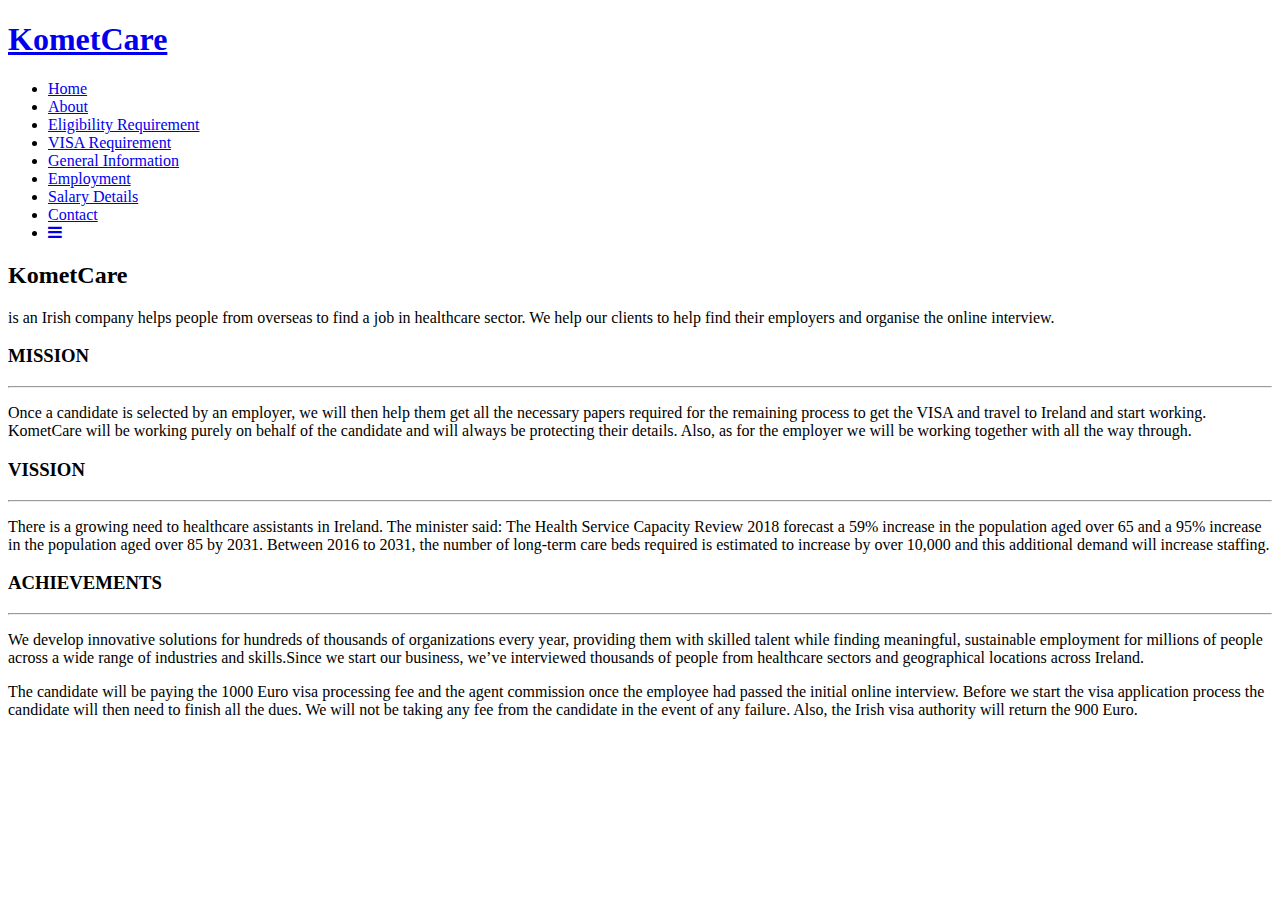
==== aboutus.html @ 5b3d3997 "contact" ====
<!DOCTYPE html>
<html lang="en">
<head>
    <meta charset="UTF-8">
    <meta name="viewport" content="width=device-width, initial-scale=1">
    <link rel="shortcut icon" type="image/x-icon" href="img/logo.png">
    <link rel="stylesheet" href="style.css">
    <link rel="stylesheet" href="bootstrap-iso.css">
    <link rel="stylesheet" href="https://cdnjs.cloudflare.com/ajax/libs/font-awesome/4.7.0/css/font-awesome.min.css">
    <title>KometCare - About us</title>
    <!-- Navbar icon -->
</head>
<body id="about-us">
<div class="hm-body">  <!--Body tag has been replaced with div so as to avoid to use nav bar in the other pages -->
    <nav class="hm-nav">
        <div class="hm-container">
            <h1 class="hm-logo"><a class="hm-a" href="index.html">KometCare</a></h1>
            <ul class="hm-ul">
                <li><a href="index.html" class="hm-a">Home</a></li> <!--(EmresPage) -->
                <li><a href="aboutus.html" class="hm-a current">About</a></li>
                <!--(IrenesPAge)current class is used to higlight the content it will change in every page -->
                <li><a href="eligibility-requirement.html" class="hm-a">Eligibility Requirement</a></li>
                <!--(JinniesPage)-->
                <li><a href="VisaRequirements.html" class="hm-a">VISA Requirement</a></li> <!-- (EmresPage)-->
                <li><a href="generalInfo.html" class="hm-a">General Information</a></li> <!--(MisosPage)-->
                <li><a href="employment.html" class="hm-a">Employment</a></li> <!--(JinniesPage)-->
                <li><a href="salaryDetail.html" class="hm-a">Salary Details</a></li> <!--(MisosPage)-->
                <li><a href="contactus.html" class="hm-a">Contact</a></li> <!--(IrenesPage)-->
                <li><a href="javascript:void(0);" class="hm-icon" onclick="hmopennav()">
                    <i class="fa fa-bars"></i>
                </a>
            </ul>
        </div>
    </nav>
</div>
<div class="bootstrap-iso">
    <div class="about-para container">
        <h2>KometCare</h2>
        <p class="lead"> is an Irish company helps people from overseas to find a job in healthcare
            sector.
            We help our clients to help find their employers and organise the online interview. </p>
    </div>
    <div class="content-box-lg">
        <div class="container">
            <div class="row">
                <div class="col-md-4">
                    <div class="about-part text-center">
                        <h3>MISSION</h3>
                        <hr>
                        <p> Once a candidate is selected by
                            an employer, we will then help them get all the necessary papers required for the
                            remaining process to get the
                            VISA and travel to Ireland and start working. KometCare will be working purely on behalf
                            of the candidate and will always be protecting their
                            details. Also, as for the employer we will be working together with all the way
                            through. </p>
                    </div>
                </div>
                <div class="col-md-4">
                    <div class="about-part text-center">
                        <h3>VISSION</h3>
                        <hr>
                        <p> There is a growing need to healthcare assistants in Ireland. The
                            minister said: The Health Service Capacity Review 2018 forecast a 59% increase in the
                            population aged over 65
                            and a 95% increase in the population aged over 85 by 2031. Between 2016 to 2031, the
                            number of long-term care
                            beds required is estimated to increase by over 10,000 and this additional demand will
                            increase staffing. </p>
                    </div>
                </div>
                <div class="col-md-4">
                    <div class="about-part text-center">
                        <h3>ACHIEVEMENTS</h3>
                        <hr>
                        <p> We develop innovative solutions for hundreds of thousands of organizations every year,
                            providing
                            them with skilled talent while finding meaningful, sustainable employment for millions
                            of people across a wide range of
                            industries and skills.Since we start our business, we’ve interviewed thousands of people
                            from healthcare sectors
                            and geographical locations across Ireland. </p>
                    </div>
                </div>
            </div>
        </div>
    </div>
    <div class="about-para container">
        <p class="lead">The candidate will be
            paying the 1000 Euro visa processing fee and the agent commission once the employee had passed the
            initial
            online interview. Before we start the visa application process the candidate will then need to finish
            all the
            dues. We will not be taking any fee from the candidate in the event of any failure. Also, the Irish visa
            authority will return the 900 Euro.</p>

    </div>
</div>
<script src="js/script.js"></script> <!--JavaScriptforNavBar-->
</body>
</html>
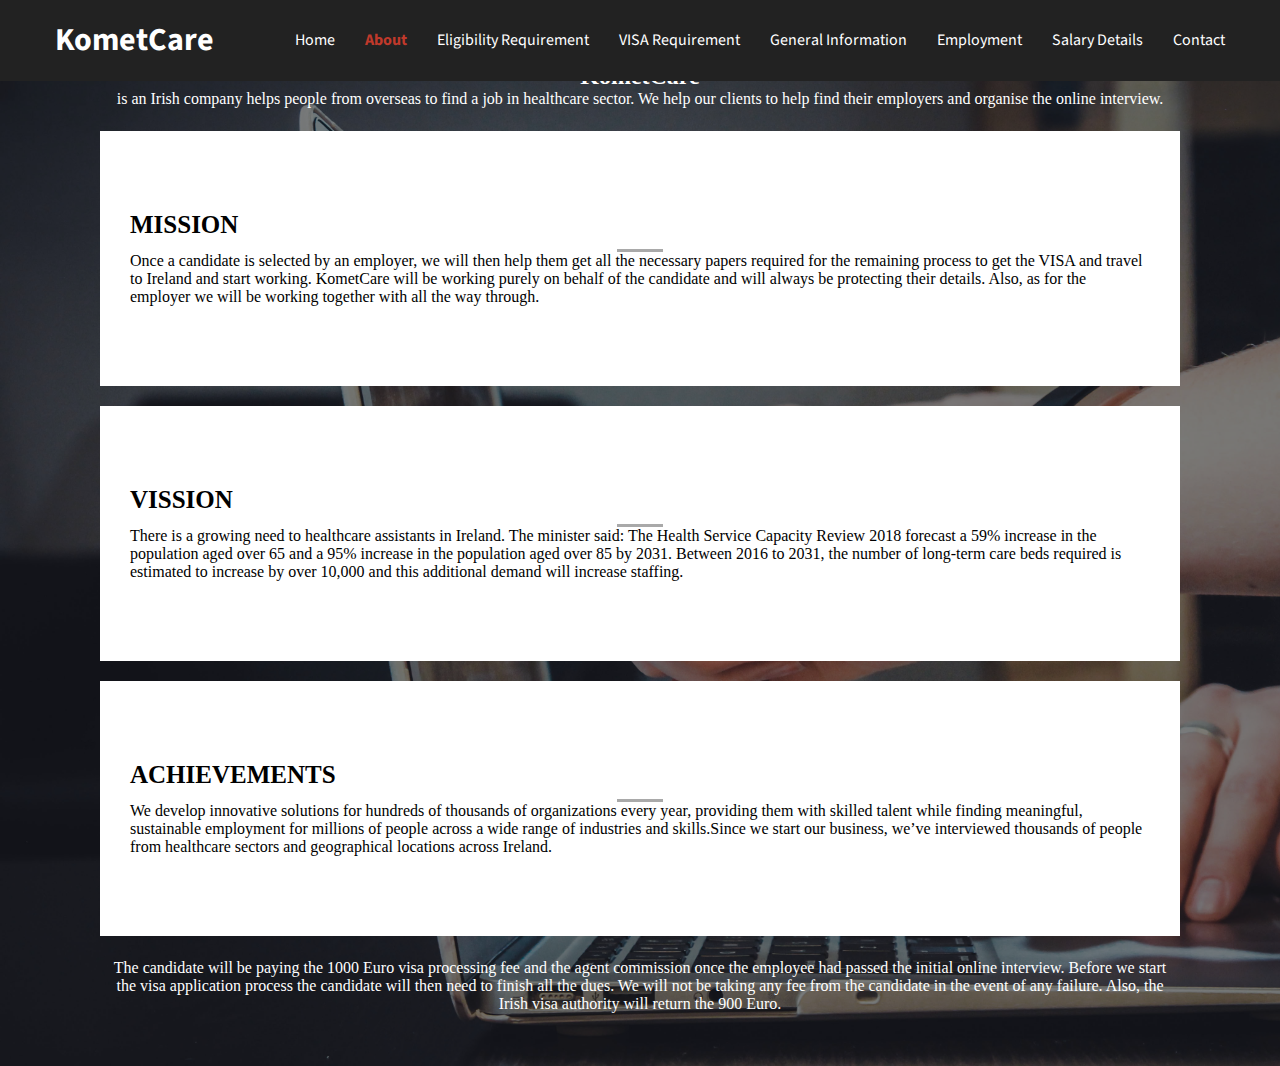
==== commit 5cb99acf: "change" ====
--- a/aboutus.html
+++ b/aboutus.html
@@ -3,9 +3,12 @@
 <head>
     <meta charset="UTF-8">
     <meta name="viewport" content="width=device-width, initial-scale=1">
+    <meta name="keywords" content="KometCare, healthcare, Ireland, employer">
+    <meta name="description" content="This page is to introduce KometCare in details">
+    <meta http-equiv="refresh" content="30">
     <link rel="shortcut icon" type="image/x-icon" href="img/logo.png">
     <link rel="stylesheet" href="style.css">
-    <link rel="stylesheet" href="bootstrap-iso.css">
+    <link rel="stylesheet" href="css/bootstrap-iso.css">
     <link rel="stylesheet" href="https://cdnjs.cloudflare.com/ajax/libs/font-awesome/4.7.0/css/font-awesome.min.css">
     <title>KometCare - About us</title>
     <!-- Navbar icon -->
@@ -43,6 +46,7 @@
     <div class="content-box-lg">
         <div class="container">
             <div class="row">
+                <!--each box took up 4 columns and it added up to 12 in total-->
                 <div class="col-md-4">
                     <div class="about-part text-center">
                         <h3>MISSION</h3>
--- a/style.css
+++ b/style.css
@@ -0,0 +1,1058 @@
+/*@author: Emre Kavak
+ *05/12/2022
+ *Css applied to nav bar, home page and Visa Requirement Page
+ */
+
+ @import url('https://fonts.googleapis.com/css2?family=Open+Sans');
+ @import url('https://fonts.googleapis.com/css2?family=Mada&display=swap');
+
+ *{
+     box-sizing: border-box; /* when add padding or any border onto an 
+     element, it doesn't actually affect the width of it.*/
+     margin: 0;
+     padding: 0;
+ }
+ 
+ .hm-body {
+     font-family: 'Mada', sans-serif !important;
+     color: #222;
+     padding-bottom: 10px !important;
+     overflow-x: hidden; /**/
+     z-index: 5; /**/
+ }
+ 
+ .hm-container {
+     max-width: 1200px !important;
+     margin: 0 auto !important;
+ }
+ 
+ .hm-nav {
+     position: fixed;  /*This will keep the nav bar on the even the page it's scrolled*/
+     background-color: #222;
+     top: 0;
+     left: 0 ;
+     right: 0;
+     transition: all 0.3s ease-in-out;
+     z-index: 3214;
+ }
+ 
+ .hm-nav .hm-container {
+     display: flex ; /*in order to get list items flex in the container*/
+     justify-content: space-between; /*to give space for each item*/
+     align-items: center;
+     padding: 20px 0; /*avoid boostrap apply*/
+     transition: all 0.3s ease-in-out; /*when scrolling it will give nice ease transation effect*/
+ }
+ 
+ .hm-nav .hm-ul {
+     display: flex;
+     list-style-type: none !important;
+     align-items: center !important;
+     justify-content: center !important;
+ }
+ 
+ .hm-nav .hm-a {
+     color: #fff;
+     text-decoration: none;
+     padding: 7px 15px !important;
+     transition: all 0.3s ease-in-out;
+ }
+ 
+ .hm-nav.active {
+     background: #fff; /*when is page scrolled the color of nav bar will change*/
+     box-shadow: 0 2px 10px rgba(0, 0, 0, 0.3);
+ }
+ 
+ .hm-nav.active .hm-a { /**/
+     color: #000;
+ }
+ 
+ .hm-nav.active .hm-container { /*when it's not displaying padding will be smaller*/
+     padding: 10px 0 !important;
+ }
+ 
+ .hm-nav a.current, 
+ .hm-nav .hm-a:hover {
+     color: #c0392b; /*When its mouseover or it's current page the color will change*/
+     font-weight: bold; /*and it will be bold*/
+ }
+ .hm-container .hm-icon{
+     display: none; /*if the size it's big enough to display everything in the nav bar there is no need to display the button*/
+ }
+ 
+ /* When the screen is less than 920 pixels wide, hide all links, except for the first one ("logo"). Show the link that contains should open and close the topnav (.icon) */
+ @media screen and (max-width: 920px) {
+     ul li:not(:last-child) { /*which is the button*/
+         display: none; 
+         transition: all 0.3s ease-in-out;    
+     }
+     
+     .hm-nav .hm-icon{
+         display: block !important;
+         color: rgb(220,20,60);
+         width: 25px;
+         height: 25px;
+         margin-right: 45px;
+         font-size: 25px;
+     }
+ 
+     .hm-nav.media .hm-icon{
+         font-size: 15px; 
+         margin-right: 15px
+     }
+     .hm-nav.media li{
+         display: block;
+         font-size: xx-small; /*changing the font style so as to get everything fits in the small screens*/
+         list-style-type: none;
+     }
+ 
+     .hm-nav.media .hm-container{
+         display: block;
+         padding: 40px 0; /*check*/
+         transition: cubic-bezier(0.075, 0.82, 0.165, 1);
+     }
+   }
+ 
+ .hm-hero {
+     background-image: url('https://images.unsplash.com/photo-1543333995-a78aea2eee50?ixlib=rb-4.0.3&ixid=MnwxMjA3fDB8MHxwaG90by1wYWdlfHx8fGVufDB8fHx8&auto=format&fit=crop&w=1170&q=80');
+     height: 100vh;
+     background-repeat: no-repeat; /*made the background responsive*/
+     background-size: cover;
+     background-position: bottom center;
+     color: #fff;
+     display: flex;
+     justify-content: center;
+     align-items: center;
+     text-align: center;
+     position: relative;
+     margin-bottom: 20px;
+     z-index: -2;
+ }
+ 
+ .hm-hero::before {
+     content: '';  /*when before is used, content property have to be used*/
+     position: absolute;
+     top: 0;
+     left: 0;
+     width: 100%;
+     height: 100%;
+     background-color: rgba(0, 0, 0, 0.5);
+     z-index: -1;
+ }
+ 
+ .hm-hero .hm-logo {
+     font-size: 46px;
+     margin: -20px 0 20px;
+ }
+ 
+ .hm-pcontainer {
+    display: flex;
+    width: 100vw;
+    background-color: #AFEEEE;
+    opacity: 0.9;
+ }
+ .hm-panel{
+    background-size: auto 100%;
+    background-position: center;
+    background-repeat: no-repeat;
+    height: 80vh;
+    border-radius: 50px;
+    cursor: pointer; /*cursor will be pointing when hovering over*/
+    flex: 0.6;
+    margin: 10px; /*seperating them to each other*/
+    position: relative; /**/
+    transform: flex 0.7 ease-in;
+}
+
+.hm-panel.active {
+    flex: 4;
+}
+
+@media (max-width: 920px) {
+    .hm-container{
+        width: 100vw;
+    }
+
+    .hm-panel:nth-of-type(4),
+    .hm-panel:nth-of-type(5){
+        display: none; /*when the screen small it wont display 4th nd 5th*/
+        transition: all 0.3 ease-in-out;
+    }
+}
+
+
+ /*------Visa Requirements----------------*/
+ .visa-body{
+  font-family: 'Mada', sans-serif;
+  background-image: url('./img/healthcare.jpeg');
+  height: 100vh;
+  background-attachment: fixed;
+  background-repeat: no-repeat;
+  background-size: cover;
+  background-position: top center;
+  align-items: center;
+  text-align: center;
+  z-index: 2;
+}
+
+.visa-body::before {
+  content: '';
+  position: fixed;
+  top: 0;
+  left: 0;
+  width: 100%;
+  height: 100%;
+  background-color: rgba(0, 0, 0, 0.4);
+  background-attachment: fixed;
+  background-repeat: no-repeat;
+  background-size: cover;
+  background-position: top center;
+  z-index: -1;
+}
+
+.visa-content {
+  padding-top: 80px;
+  flex-direction: column;
+  align-items: center;
+}
+
+@media (min-width: 920px) {
+  .visa-content {
+    flex-direction: row;
+  }
+}
+
+.visa-h1 {
+  font-size: 24px;
+  font-weight: bold;
+  margin-bottom: 20px;
+  text-align: center;
+}
+
+.visa-palet {
+  display: flex;
+  flex-direction: column;
+  align-items: center;
+}
+
+
+div.visa-box:not(:last-child) {
+  width: 60%;
+  height: auto;
+  background-color: #eee;
+  opacity: 0.8;
+  border: 1px solid #ccc;
+  border-radius: 7px;
+  padding: 20px;
+  margin-bottom: 10px;
+}
+
+div.visa-box:not(:last-child):hover {
+  background-color: rgb(230, 197, 197);
+  opacity: 0.9;
+}
+
+ 
+.visa-p {
+  font-size: 18px;
+  font-weight: bold;
+  margin-bottom: 0;
+  padding: 5px;
+}
+
+.visa-button {
+  background-color: rgb(230, 197, 197);
+  color: white;
+  padding: 20px 25px;
+  border-radius: 8px;
+  text-decoration: none;
+  cursor: pointer;
+  transition: background-color 0.3s;
+}
+.visa-button:hover {
+  background-color: rgb(185, 9, 9);
+}
+
+.visa-button:active {
+  transform: translateY(2px);
+}
+
+.visa-button:focus {
+  outline: none;
+}
+
+.visa-button a {
+  color: black;
+  text-decoration: none;
+  font-size: auto;
+  text-shadow: rgba(0, 0, 0, 0.5);
+}
+
+.hm-container .hm-icon{
+  display: none;
+}
+
+
+
+
+ /*-----------------------------------------------------------------------Emre CSS ends---------------------------------------------------------------------------------*/
+
+ .gi-body {
+  background-image: url('https://images.unsplash.com/photo-1543333995-a78aea2eee50?ixlib=rb-4.0.3&ixid=MnwxMjA3fDB8MHxwaG90by1wYWdlfHx8fGVufDB8fHx8&auto=format&fit=crop&w=1170&q=80');
+  display: flex;
+  justify-content: center;
+  align-items: center;
+  position: relative;
+  z-index: -2;
+  background-repeat: no-repeat;
+  background-size: cover;
+}
+
+.card {
+  height: 100%;
+}
+
+.card:hover {
+  opacity: 0.4;
+   transform: scale(1.05);
+}
+
+.card-wrapper {
+  margin-top: 200px;
+}
+
+.card-image {
+  border-top-left-radius: 10px;
+  border-top-right-radius: 10px;
+  height: 130px;
+  text-align: center;
+  display: block;
+}
+
+.card-style {
+  text-align: center;
+  border-radius: 10px;
+  border: initial;
+}
+
+.card-title {
+  font-weight: bold;
+  text-transform: uppercase;
+  font-size: large;
+  margin-top: 5px;
+  letter-spacing: normal;
+}
+
+.card-text {
+  font-size: medium;
+  color: #000;}
+
+
+@media screen and (max-width: 920px) {
+  .card {
+    width: 120%;
+  }
+}
+
+@media screen and (max-width: 575px) {
+  .card {
+    width: 95%;
+  }
+}
+ 
+
+@media screen and (max-width: 920px) {
+
+  /* Responsive text size in card title section when screen get smaller */
+  .card-title {
+    font-size: 10px;
+}}
+
+@media screen and (max-width: 575px) {
+  .card {
+    font-size: 7px;
+  }
+}
+@media screen and (max-width: 920px) {
+
+  /* Responsive text size in card title section when screen get smaller */
+  .card-text {
+    font-size: 7px;
+}}
+
+@media screen and (max-width: 575px) {
+
+  /* Responsive text size in card title section when screen get smaller */
+  .card-text {
+    font-size: 4px;
+}}
+
+@media screen and (max-width: 920px) {
+  /* Responsive text size in button of card section when screen get smaller */
+  .mt-auto {
+    font-size: 8px;
+    width: 120%;
+    align-self: center;
+  }
+}
+
+@media screen and (max-width: 575px) {
+  /* Responsive text size in button of card section when screen get smaller */
+  .mt-auto {
+    font-size: 4px;
+    width: 95%;
+    align-self: center;
+  }
+}
+
+@media screen and (max-width: 920px) {
+  /* Responsive text size in card text section when screen get smaller */
+  .gi-body {
+    background-image: url('https://images.unsplash.com/photo-1543333995-a78aea2eee50?ixlib=rb-4.0.3&ixid=MnwxMjA3fDB8MHxwaG90by1wYWdlfHx8fGVufDB8fHx8&auto=format&fit=crop&w=1170&q=80');
+    background-size:auto;
+  
+  }
+}
+
+@media screen and (max-width: 575px) {
+  /* Responsive text size in card text section when screen get smaller */
+  .gi-body {
+    background-image: url('https://images.unsplash.com/photo-1543333995-a78aea2eee50?ixlib=rb-4.0.3&ixid=MnwxMjA3fDB8MHxwaG90by1wYWdlfHx8fGVufDB8fHx8&auto=format&fit=crop&w=1170&q=80');
+    background-size:cover;
+}
+}
+
+@media screen and (max-width: 575px) {
+  /* Responsive text size in card text section when screen get smaller */
+  .card-wrapper {
+    margin-top: 60px;
+  }
+}
+
+ 
+/*-----------------------------------------------------------------------Miso CSS ends---------------------------------------------------------------------------------*/
+
+/* CSS Style of Eligibility Requirement Page */
+
+/* Set background and element of body */
+#eligibility-requirement {
+  /* Set background of eligibility-requirement page */
+  background-image: url('img/bg-eligibility.jpg');
+  background-repeat: no-repeat;
+  background-size: cover;
+  background-position: bottom center;
+  /* Set position and display of eligibility-requirement page */
+  height: 100vh;
+  display: flex;
+  flex-direction: column;
+  justify-content: center;
+  align-items: center;
+  text-align: center;
+  position: relative;
+  /* Set font color and family of employment page */
+  color: whitesmoke;
+  font-family: 'Mada', sans-serif !important;
+}
+
+/* Create fadeIn effect for eligibility-requirement page and employment page */
+@keyframes fadeIn {
+  from {
+    /* Set position(initial location) */
+    transform: translateY(10px);
+    /* Set opacity(invisible) */
+    opacity: 0;
+  }
+  to {
+    /* Move contents into original location  */
+    transform: none;
+    /* Set opacity(visible) */
+    opacity: 1;
+  }
+}
+
+/* Set background and element of text box */
+#eligibility-requirement .main-box {
+  /* Set background and border-radius of text box */
+  background-color:rgba(0, 0, 0, 0.4);
+  border-radius: 20px;
+  /* Set position and size of text box */
+  margin: 30px 0px;
+  margin-right: auto;
+  margin-left: auto;
+  width: 80%;
+  height: 60%;
+  padding: 20px;
+  /* Set position of text inside text box */
+  text-align: center;
+  /* Set overflow(Scroll bar) as auto for mobile screen size */
+  overflow: auto;
+  /* Apply fadeIn effect to main-box once */
+  animation: fadeIn 0.8s linear;
+}
+
+/* Set size and position of text */
+#eligibility-requirement .main-box-text,
+#employment .main-box-text {
+  width: 85%;
+  margin-right: auto;
+  margin-left: auto;
+}
+
+/* Create cursor effect for main box title */
+@keyframes cursorAnimation {
+  0%, 100% { 
+    /* Set border-color(cursor) */
+    border-color: whitesmoke; 
+  }
+}
+
+@keyframes typeAnimation {
+  0% { 
+    /* Set width of text area(invisible) */
+    width: 0; 
+  }
+  100% { 
+    /* Set width of text area(visible) */
+    width: 22ch; 
+    /* Set font color of text area */
+    color: tomato;
+  }
+}
+
+/* Set size and position of title */
+#eligibility-requirement .main-box-text .main-box__h2 {
+  /* Set position and size of title */
+  margin: 10px 0px 20px 0px;
+  width: 22ch;
+  /* Prevent line-break */
+  display: inline-block;
+  white-space: nowrap;
+  /* Prevent overflow(Scroll bar) */
+  overflow: hidden;
+  /* Set right side border of title(for animation effect) */
+  border-right: 3px solid whitesmoke;
+  /* Apply cursor effect to title infinitely */
+  animation: cursorAnimation 1s step-start infinite, 
+    typeAnimation 5s steps(19) alternate infinite;
+}
+
+/* Set font size and alignment of contents */
+#eligibility-requirement .main-box-text .main-box__p {
+  /* Set font size of contents */
+  font-size: 20px;
+  /* Set text alignment of contents */
+  text-align: left;
+  /* Set spacing of contents */
+  line-height: 150%;
+}
+
+/* Set font color of bold */
+#eligibility-requirement .main-box-text .main-box__p b {
+  /* Set its font color as tomato */
+  color: tomato;
+}
+
+/* Remove decoration of link */
+#eligibility-requirement .link-btn a {
+  /* Remove underline */
+  text-decoration: none;
+  /* Remove color */
+  color: inherit;
+}
+
+/*=================================================================
+I used the below website to create hover effect.
+nanati.me. (2016). css 버튼 디자인 모음 │ NANATI’s STORY. [online] Available at: https://nanati.me/css-button-design/ [Accessed 14 Dec. 2022].
+====================================================================*/
+
+/* Set position and size of link button */
+#eligibility-requirement .link-btn{
+  /* Set background, size and display of link button */
+  margin-top: 5px;
+  background:tomato;
+  border:none;
+  position:relative;
+  height:50px;
+  width: 300px;
+  padding:0 5px;
+  outline:none;
+  text-align: center;
+  display: flex;
+  justify-content: center;
+  align-items: center;
+  /* Set font color, font size of link button */
+  color:whitesmoke;
+  font-size:20px;
+  /* Set cursor of link button */
+  cursor:pointer;
+  /* Set transition for effect */
+  transition:800ms ease all;
+  /* Apply fadeIn effect to main-box once */
+  animation: fadeIn 0.8s linear;
+}
+
+/* Set hover effect of link button */
+#eligibility-requirement .link-btn:hover{
+  /* Set backgruond color and fontstyle of link button */
+  background:rgba(0, 0, 0, 0.4);
+  color:tomato;
+  font-weight: bolder;
+}
+
+/* Set before and after of lint button */
+#eligibility-requirement .link-btn:before,
+#eligibility-requirement .link-btn:after{
+  /* Set background color and position of lint button */
+  content:'';
+  position:absolute;
+  top:0;
+  right:0;
+  height:2px;
+  width:0;
+  background: tomato;
+  /* Set transition for effect */
+  transition:500ms ease all;
+}
+
+/* Set before and after of lint button */
+#eligibility-requirement .link-btn:after{
+  /* Set position for effect */
+  right:inherit;
+  top:inherit;
+  left:0;
+  bottom:0;
+}
+
+/* Set before and after of lint button(hover) */
+#eligibility-requirement .link-btn:hover:before,
+#eligibility-requirement .link-btn:hover:after{
+  /* Set width for effect */
+  width:100%;
+  /* Set transition for effect */
+  transition:800ms ease all;
+}
+
+/* CSS Style of Employment Page */
+
+/* Set background and element of body */
+#employment {
+  /* Set background of employment page */
+  background-image: url('img/bg-employment.jpg');
+  background-repeat: no-repeat;
+  background-size: cover;
+  background-position: bottom center;
+  /* Set position and display of employment page */
+  height: 100vh;
+  display: flex;
+  align-items: center;
+  text-align: center;
+  position: relative;
+  /* Set font color and family of employment page */
+  color: whitesmoke;
+  font-family: 'Mada', sans-serif !important;
+}
+
+/* Set upperside margin of slide box */
+#employment .slide_wrap {
+  /* Set upperside margin as 50px considering nav-bar */
+  margin-top: 50px;
+}
+
+/* Set position and size of slide */
+#employment .slide {
+  /* Set layout of slide */
+  display: flex;
+  /* Prevent line-break */
+  flex-wrap: nowrap;
+  /* Hide overflow(Scroll bar) */
+  overflow: hidden;
+  /* Set its position as relative for absolute positon of slide button */
+  position: relative;
+
+  /* Set size of slide */
+  width: 100%;
+  height: 80%;
+}
+
+/* Set position and size of slide box */
+#employment .main-box {
+  /* Set position and size of slide box */
+  display: flex;
+  flex-direction: column;
+  align-items: center;
+  border-radius: 5px;
+  margin-right: auto;
+  margin-left: auto;
+  text-align: left;
+  position: relative;
+  width: 100%;
+  height: 70%;
+  /* Set its left position as zero for left offset value application */
+  left: 0px;
+  /* Fix the size of slide box */
+  flex-shrink: 0;
+  /* Set transition for effect */
+  transition: left 0.15s;
+  /* Set background color of slide box */
+  background-color:rgba(0, 0, 0, 0.4);
+  /* Set its overflow(Scroll bar) as auto for mobile size screen */
+  overflow: auto;
+  /* Apply fadeIn effect to slide box once */
+  animation: fadeIn 0.8s linear;
+}
+
+/* Create movement-rotation effect for slide box number */
+@keyframes orderAnimation {
+  0% {
+    /* Set its location as original location */
+    transform: none;
+  }
+  50% {
+    /* Set movement and rotation effect of text  */
+    transform: translateY(-5px) rotateY(360deg);
+    /* Set font-color of text */
+    color: tomato;
+  }
+  100% {
+    /* Set its location as original location */
+    transform: none;
+  }
+}
+
+#employment .main-box-text {
+  height: 60%;
+}
+
+/* Set font style and animation of slide box number */
+#employment .main-box__order {
+  /* Set font color, font size of slide box number */
+  color: whitesmoke;
+  font-size: 48px;
+  /* Set upperside margin of slide box number */
+  margin-top: 30px;
+  /* Apply orderAnimation effect to slide box number infinitely */
+  animation: orderAnimation 1.5s infinite;
+}
+
+/* Set position and font size of slide box title */
+#employment .main-box-text .main-box__h2 {
+  /* Set margin of title */
+  margin: 10px 0px 20px 0px;
+  /* Set font size of title */
+  font-size: 32px;
+  /* Set alignment of title */
+  text-align: center;
+}
+
+/* Set position and font style of slide box contents */
+#employment .main-box-text .main-box__ol {
+  /* Set margin of contents */
+  margin: 10px 0px 20px 70px;
+  /* Set font style of contents */
+  font-size: 24px;
+}
+
+#employment .main-box-text .main-box__ol i {
+  /* Set color of icon */
+  color: tomato;
+}
+
+
+#employment .main-box-text .main-box__ol li {
+  padding: 5px 0px 5px 5px;
+  margin-bottom: 7px;
+  border-bottom: 1px solid lightpink;
+}
+
+
+
+#employment .slide_button {
+  /* Set layout and size of slide button */
+  display: flex;
+  justify-content: center;
+  align-items: center;
+  width: 35px;
+  height: 35px;
+  /* Set position of slide button(bottom side) */
+  position: absolute;
+  top: calc(80% - 16px);
+  /* Set background color of slide button */
+  background-color: rgba(0, 0, 0, 0.4);
+  /* Set cursor style of slide button */
+  cursor: pointer;
+  /* Make its shape as circle */
+  border-radius: 100%;
+}
+
+/* set fixed position of each button(margin) */
+#employment .slide_prev_button {
+  left: 15px;
+}
+#employment .slide_next_button {
+  right: 15px;
+}
+
+/* set hover effect(color change) */
+#employment .slide_prev_button:hover,
+#employment .slide_next_button:hover {
+  background-color: tomato;
+}
+
+/* Reset style of pagination item */
+#employment ul,
+#employment li {
+  list-style-type: none;
+  padding: 0;
+  margin: 0;
+}
+/* Set position and layout of pagination */
+#employment .slide_pagination {
+  /* Set position and layout of pagination */
+  display: flex;
+  position: absolute;
+  bottom: 2%;
+  left: 50%;
+  /* Set gap amoung pagination */
+  gap: 7px;
+}
+#employment .slide_pagination > li {
+  /* color of other text box */
+  color: lightpink;
+  cursor: pointer;
+  font-size: 25px;
+}
+#employment .slide_pagination > li.active {
+  /* color of current textbox */
+  color: tomato;
+}
+
+/* Apply media query for responsive website */
+@media screen and (max-width: 920px) {
+  #eligibility-requirement .main-box {
+    /* Increase height and margin-top considering main-box width and nav-bar width */
+    height: 70%;
+    margin-top: 60px;
+  }
+
+#eligibility-requirement .main-box-text .main-box__p {
+  /* Decrease font size of contents */
+  font-size: 14px;
+}
+
+#eligibility-requirement .main-box-text .main-box__h2 {
+  /* Decrease font size of title */
+  font-size: 20px;
+}
+
+#eligibility-requirement .link-btn{
+  /* Decrease size and font size of button */
+  width: 100px;
+  font-size: 14px;
+}
+
+#employment .main-box__order {
+  /* Decrease font size of slide number */
+  font-size: 24px;
+}
+
+#employment .main-box-text .main-box__h2 {
+  /* Decrease font size of title */
+  font-size: 18px;
+}
+
+#employment .main-box-text .main-box__ol {
+  /* Decrease font size of contents */
+  font-size: 14px;
+  /* Decrease left side margin of contents */
+  margin-left: 20px;
+  height: 100%;
+}
+
+
+
+#employment .slide_pagination {
+  /* Hide pagination on the mobile size screen */
+  visibility: hidden;
+}
+
+}
+
+/*-----------------------------------------------------------------------Jinnie CSS ends---------------------------------------------------------------------------------*/
+/*===============================
+adding style to the about us page
+================================*/
+#about-us {
+    position: relative;
+    min-height: 100vh;
+    padding: 50px 100px;
+    display: flex;
+    justify-content: center;
+    align-items: center;
+    flex-direction: column;
+    background: url(img/sl-image8.jpg);
+    background-size: cover;
+
+}
+
+#about-us::before {
+    content: '';
+    position: absolute;
+    top: 0;
+    left: 0;
+    width: 100%;
+    height: 100%;
+    background-color: rgba(0, 0, 0, 0.5);
+    z-index: -1;
+}
+
+/*===========================
+ adding style to the paragraph
+============================*/
+
+#about-us .about-para h2 {
+    text-align: center;
+    color: white;
+    font-weight: bold;
+}
+
+#about-us .about-para {
+    text-align: center;
+    padding: 3px;
+    color: #fff;
+}
+
+/*===========================
+ adding style to three boxes
+============================*/
+#about-us .about-part {
+    margin-bottom: 20px;
+    margin-top: 20px;
+    background-color: white;
+    padding: 80px 30px;
+    box-shadow: 0 0 9px rgba(0, 0, 0.6, 0);
+
+}
+
+/*======================================
+adding style to h3(heading 3) of each item
+=========================================*/
+#about-us .about-part h3 {
+    font-size: 25px;
+    margin-bottom: 10px;
+}
+
+/*======================================
+styling the hr (the darkgrey line in between)
+=========================================*/
+#about-us .about-part hr {
+    width: 46px;
+    height: 3px;
+    background-color: darkgrey;
+    margin: 0 auto;
+    border: none;
+    text-align: center;
+}
+
+/*========================================
+hover means when you put your cursor over it
+=========================================*/
+#about-us .about-part:hover {
+    background-color: #C0C0C0;
+}
+
+#about-us .about-part:hover h3,
+#about-us .about-part:hover p {
+    color: #fff;
+}
+
+#about-us .about-part:hover hr {
+    background-color: #fff;
+}
+
+#about-us .about-part:hover h3,
+#about-us .about-part:hover hr {
+    transition: all 400ms ease-in-out;
+}
+
+/*==================================
+ adding style to contact us page
+===================================*/
+#contact-us {
+    position: relative;
+    min-height: 100vh;
+    padding: 50px 100px;
+    display: flex;
+    justify-content: center;
+    align-items: center;
+    flex-direction: column;
+    background: url(img/contact-us.jpg);
+    background-size: cover;
+}
+#contact-us::before {
+    content: '';
+    position: absolute;
+    top: 0;
+    left: 0;
+    width: 100%;
+    height: 100%;
+    background-color: rgba(0, 0, 0, 0.5);
+    z-index: -1;
+}
+
+/*===========================
+ adding style to the paragraph
+============================*/
+#contact-us .contact-para h2 {
+    text-align: center;
+    color: black;
+    font-weight: bold;
+}
+
+#contact-us .contact-para {
+    text-align: center;
+    padding: 3px;
+    color: #fff;
+}
+
+/*===================================
+ adding style to the contactInfo part
+====================================*/
+#contact-us .container .contactInfo {
+    width: 50%;
+    display: flex;
+    flex-direction: column;
+}
+
+#contact-us .container .contactInfo .box {
+    position: relative;
+    padding: 20px 0;
+    display: flex;
+}
+
+#contact-us .container .contactInfo .box .icon {
+    min-width: 60px;
+    height: 60px;
+    background: #fff;
+    display: flex;
+    justify-content: center;
+    align-items: center;
+    border-radius: 50%;
+    font-size: 22px;
+}
+
+#contact-us .container .contactInfo .box .text h3 {
+    display: flex;
+    margin-left: 20px;
+    font-size: 16px;
+    color: white;
+    font-weight: 500;
+}
+
+#contact-us .container .contactInfo .box .text p {
+    display: flex;
+    margin-left: 20px;
+    font-size: 16px;
+    color: white;
+    font-weight: 300;
+}
+/*-----------------------------------------------------------------------Irene CSS ends---------------------------------------------------------------------------------*/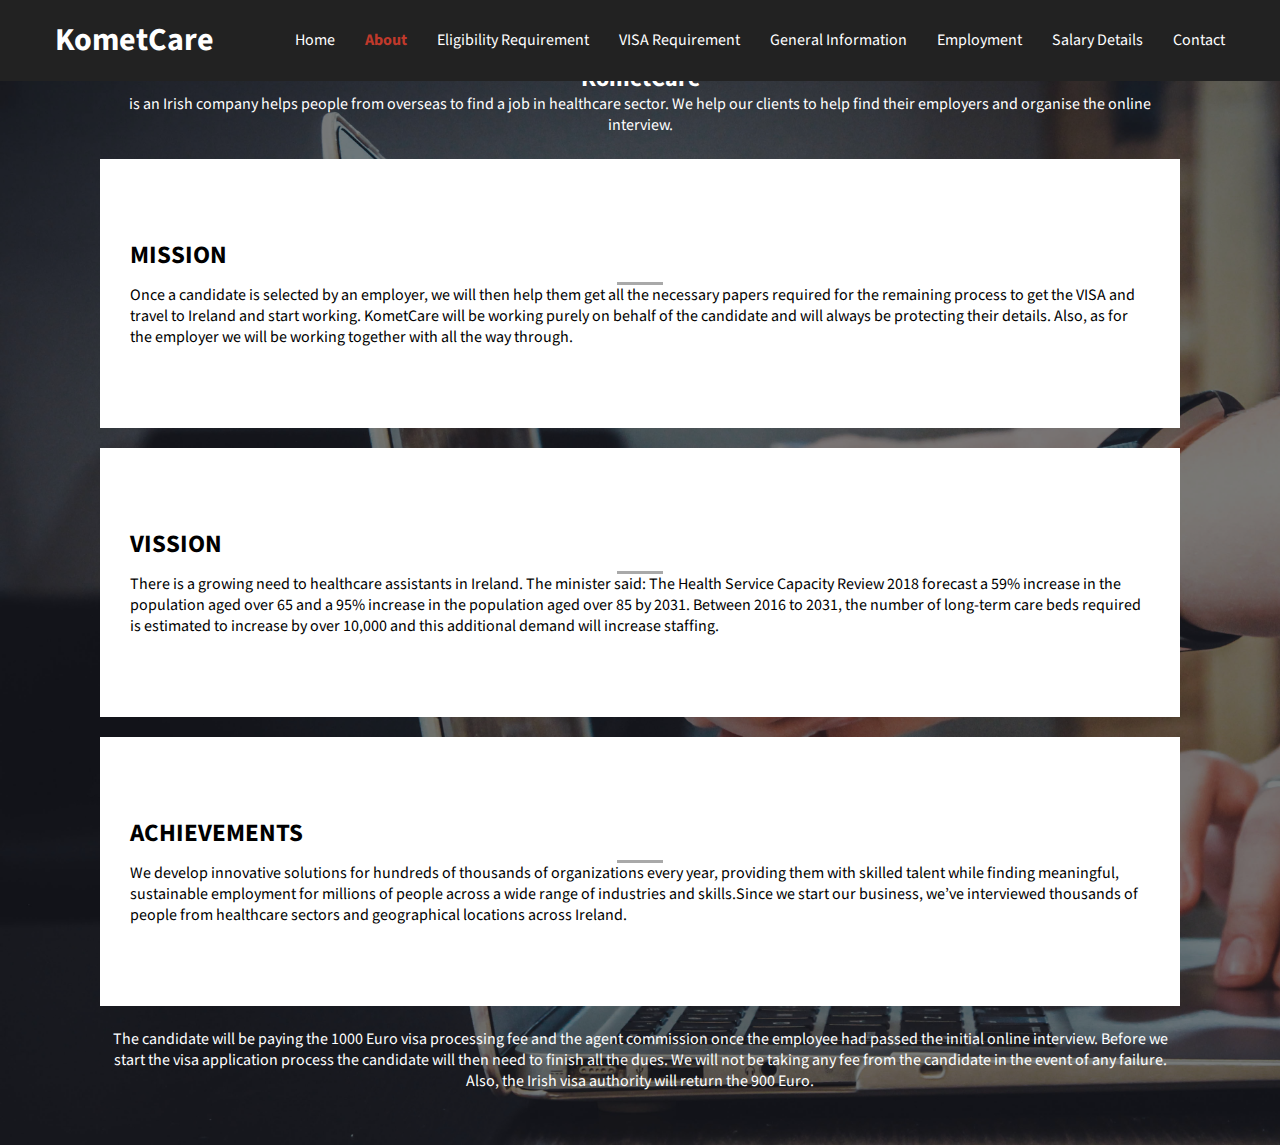
==== commit c05ded0c: "Create CSS Repository" ====
--- a/aboutus.html
+++ b/aboutus.html
@@ -7,7 +7,7 @@
     <meta name="description" content="This page is to introduce KometCare in details">
     <meta http-equiv="refresh" content="30">
     <link rel="shortcut icon" type="image/x-icon" href="img/logo.png">
-    <link rel="stylesheet" href="style.css">
+    <link rel="stylesheet" href="css/style.css">
     <link rel="stylesheet" href="css/bootstrap-iso.css">
     <link rel="stylesheet" href="https://cdnjs.cloudflare.com/ajax/libs/font-awesome/4.7.0/css/font-awesome.min.css">
     <title>KometCare - About us</title>
--- a/css/style.css
+++ b/css/style.css
@@ -0,0 +1,1067 @@
+/*@author: Emre Kavak
+ *05/12/2022
+ *Css applied to nav bar, home page and Visa Requirement Page
+ */
+
+ @import url('https://fonts.googleapis.com/css2?family=Open+Sans');
+ @import url('https://fonts.googleapis.com/css2?family=Mada&display=swap');
+
+ *{
+     box-sizing: border-box; /* when add padding or any border onto an 
+     element, it doesn't actually affect the width of it.*/
+     margin: 0;
+     padding: 0;
+     font-family: 'Mada', sans-serif !important;
+ }
+ 
+ .hm-body {
+     font-family: 'Mada', sans-serif !important;
+     color: #222;
+     padding-bottom: 10px !important;
+     overflow-x: hidden; /**/
+     z-index: 5; /**/
+ }
+ 
+ .hm-container {
+     max-width: 1200px !important;
+     margin: 0 auto !important;
+ }
+ 
+ .hm-nav {
+     position: fixed;  /*This will keep the nav bar on the even the page it's scrolled*/
+     background-color: #222;
+     top: 0;
+     left: 0 ;
+     right: 0;
+     transition: all 0.3s ease-in-out;
+     z-index: 3214;
+ }
+ 
+ .hm-nav .hm-container {
+     display: flex ; /*in order to get list items flex in the container*/
+     justify-content: space-between; /*to give space for each item*/
+     align-items: center;
+     padding: 20px 0; /*avoid boostrap apply*/
+     transition: all 0.3s ease-in-out; /*when scrolling it will give nice ease transation effect*/
+ }
+ 
+ .hm-nav .hm-ul {
+     display: flex;
+     list-style-type: none !important;
+     align-items: center !important;
+     justify-content: center !important;
+ }
+ 
+ .hm-nav .hm-a {
+     color: #fff;
+     text-decoration: none;
+     padding: 7px 15px !important;
+     transition: all 0.3s ease-in-out;
+ }
+ 
+ .hm-nav.active {
+     background: #fff; /*when is page scrolled the color of nav bar will change*/
+     box-shadow: 0 2px 10px rgba(0, 0, 0, 0.3);
+ }
+ 
+ .hm-nav.active .hm-a { /**/
+     color: #000;
+ }
+ 
+ .hm-nav.active .hm-container { /*when it's not displaying padding will be smaller*/
+     padding: 10px 0 !important;
+ }
+ 
+ .hm-nav a.current, 
+ .hm-nav .hm-a:hover {
+     color: #c0392b; /*When its mouseover or it's current page the color will change*/
+     font-weight: bold; /*and it will be bold*/
+ }
+ .hm-container .hm-icon{
+     display: none; /*if the size it's big enough to display everything in the nav bar there is no need to display the button*/
+ }
+ 
+ /* When the screen is less than 920 pixels wide, hide all links, except for the first one ("logo"). Show the link that contains should open and close the topnav (.icon) */
+ @media screen and (max-width: 920px) {
+     ul li:not(:last-child) { /*which is the button*/
+         display: none; 
+         transition: all 0.3s ease-in-out;    
+     }
+     
+     .hm-nav .hm-icon{
+         display: block !important;
+         color: rgb(220,20,60);
+         width: 25px;
+         height: 25px;
+         margin-right: 45px;
+         font-size: 25px;
+     }
+ 
+     .hm-nav.media .hm-icon{
+         font-size: 15px; 
+         margin-right: 15px
+     }
+     .hm-nav.media li{
+         display: block;
+         font-size: xx-small; /*changing the font style so as to get everything fits in the small screens*/
+         list-style-type: none;
+     }
+ 
+     .hm-nav.media .hm-container{
+         display: block;
+         padding: 40px 0; /*check*/
+         transition: cubic-bezier(0.075, 0.82, 0.165, 1);
+     }
+   }
+ 
+ .hm-hero {
+     background-image: url('https://images.unsplash.com/photo-1543333995-a78aea2eee50?ixlib=rb-4.0.3&ixid=MnwxMjA3fDB8MHxwaG90by1wYWdlfHx8fGVufDB8fHx8&auto=format&fit=crop&w=1170&q=80');
+     height: 100vh;
+     background-repeat: no-repeat; /*made the background responsive*/
+     background-size: cover;
+     background-position: bottom center;
+     color: #fff;
+     display: flex;
+     justify-content: center;
+     align-items: center;
+     text-align: center;
+     position: relative;
+     margin-bottom: 20px;
+     z-index: -2;
+ }
+ 
+ .hm-hero::before {
+     content: '';  /*when before is used, content property have to be used*/
+     position: absolute;
+     top: 0;
+     left: 0;
+     width: 100%;
+     height: 100%;
+     background-color: rgba(0, 0, 0, 0.5);
+     z-index: -1;
+ }
+ 
+ .hm-hero .hm-logo {
+     font-size: 46px;
+     margin: -20px 0 20px;
+ }
+ 
+ .hm-pcontainer {
+    display: flex;
+    width: 100vw;
+    background-color: #AFEEEE;
+    opacity: 0.9;
+ }
+ .hm-panel{
+    background-size: auto 100%;
+    background-position: center;
+    background-repeat: no-repeat;
+    height: 80vh;
+    border-radius: 50px;
+    cursor: pointer; /*cursor will be pointing when hovering over*/
+    flex: 0.6;
+    margin: 10px; /*seperating them to each other*/
+    position: relative; /**/
+    transform: flex 0.7 ease-in;
+}
+
+.hm-panel.active {
+    flex: 4;
+}
+
+@media (max-width: 920px) {
+    .hm-container{
+        width: 100vw;
+    }
+
+    .hm-panel:nth-of-type(4),
+    .hm-panel:nth-of-type(5){
+        display: none; /*when the screen small it wont display 4th nd 5th*/
+        transition: all 0.3 ease-in-out;
+    }
+}
+
+
+ /*------Visa Requirements----------------*/
+ .visa-body{
+  font-family: 'Mada', sans-serif;
+  background-image: url('../img/healthcare.jpeg');
+  height: 100vh;
+  background-attachment: fixed;
+  background-repeat: no-repeat;
+  background-size: cover;
+  background-position: top center;
+  align-items: center;
+  text-align: center;
+  z-index: 2;
+}
+
+.visa-body::before {
+  content: '';
+  position: fixed;
+  top: 0;
+  left: 0;
+  width: 100%;
+  height: 100%;
+  background-color: rgba(0, 0, 0, 0.4);
+  background-attachment: fixed;
+  background-repeat: no-repeat;
+  background-size: cover;
+  background-position: top center;
+  z-index: -1;
+}
+
+.visa-content {
+  padding-top: 70px;
+  flex-direction: column;
+  align-items: center;
+}
+
+@media (min-width: 920px) {
+  .visa-content {
+    flex-direction: row;
+  }
+}
+
+.visa-h1 {
+  font-size: 24px;
+  font-weight: bold;
+  margin-bottom: 20px;
+  text-align: center;
+}
+
+.visa-palet {
+  display: flex;
+  flex-direction: column;
+  align-items: center;
+}
+
+
+.visa-box:not(:last-child) {
+  width: 60%;
+  height: auto;
+  background-color: #eee;
+  opacity: 0.8;
+  border: 1px solid #ccc;
+  border-radius: 7px;
+  padding: 20px;
+  margin-bottom: 15px;
+}
+
+div.visa-box:not(:last-child):hover {
+  background-color: rgb(230, 197, 197);
+  opacity: 0.9;
+}
+
+ 
+.visa-p {
+  font-size: 18px;
+  font-weight: bold;
+  margin-bottom: 0;
+  padding: 5px;
+}
+
+.visa-palet a{
+  margin-top: 50px;
+}
+.visa-box.box6{
+  margin-top: 10px  ;
+}
+.visa-button {
+  background-color: rgb(215, 179, 179);
+  color: white;
+  padding: 20px 25px;
+  border-radius: 8px;
+  height: auto;
+  width: auto;
+  text-decoration: none;
+  cursor: pointer;
+  transition: ease-in-out 0.3s;
+}
+.visa-button:hover {
+  background-color: rgb(185, 9, 9);
+}
+
+.visa-button:active {
+  transform: translateY(2px);
+}
+
+.visa-button:focus {
+  outline: none;
+}
+
+/* a .visa-button  {
+  color: black;
+  text-decoration: none;
+  font-size: auto;
+  text-shadow: rgba(0, 0, 0, 0.5);
+} */
+
+.hm-container .hm-icon{
+  display: none;
+}
+
+
+
+
+ /*-----------------------------------------------------------------------Emre CSS ends---------------------------------------------------------------------------------*/
+
+ .gi-body {
+  background-image: url('https://images.unsplash.com/photo-1543333995-a78aea2eee50?ixlib=rb-4.0.3&ixid=MnwxMjA3fDB8MHxwaG90by1wYWdlfHx8fGVufDB8fHx8&auto=format&fit=crop&w=1170&q=80');
+  display: flex;
+  justify-content: center;
+  align-items: center;
+  position: relative;
+  z-index: -2;
+  background-repeat: no-repeat;
+  background-size: cover;
+}
+
+.card {
+  height: 100%;
+}
+
+.card:hover {
+  opacity: 0.4;
+   transform: scale(1.05);
+}
+
+.card-wrapper {
+  margin-top: 200px;
+}
+
+.card-image {
+  border-top-left-radius: 10px;
+  border-top-right-radius: 10px;
+  height: 130px;
+  text-align: center;
+  display: block;
+}
+
+.card-style {
+  text-align: center;
+  border-radius: 10px;
+  border: initial;
+}
+
+.card-title {
+  font-weight: bold;
+  text-transform: uppercase;
+  font-size: large;
+  margin-top: 5px;
+  letter-spacing: normal;
+}
+
+.card-text {
+  font-size: medium;
+  color: #000;}
+
+
+@media screen and (max-width: 920px) {
+  .card {
+    width: 120%;
+  }
+}
+
+@media screen and (max-width: 575px) {
+  .card {
+    width: 95%;
+  }
+}
+ 
+
+@media screen and (max-width: 920px) {
+
+  /* Responsive text size in card title section when screen get smaller */
+  .card-title {
+    font-size: 10px;
+}}
+
+@media screen and (max-width: 575px) {
+  .card {
+    font-size: 7px;
+  }
+}
+@media screen and (max-width: 920px) {
+
+  /* Responsive text size in card title section when screen get smaller */
+  .card-text {
+    font-size: 7px;
+}}
+
+@media screen and (max-width: 575px) {
+
+  /* Responsive text size in card title section when screen get smaller */
+  .card-text {
+    font-size: 4px;
+}}
+
+@media screen and (max-width: 920px) {
+  /* Responsive text size in button of card section when screen get smaller */
+  .mt-auto {
+    font-size: 8px;
+    width: 120%;
+    align-self: center;
+  }
+}
+
+@media screen and (max-width: 575px) {
+  /* Responsive text size in button of card section when screen get smaller */
+  .mt-auto {
+    font-size: 4px;
+    width: 95%;
+    align-self: center;
+  }
+}
+
+@media screen and (max-width: 920px) {
+  /* Responsive text size in card text section when screen get smaller */
+  .gi-body {
+    background-image: url('https://images.unsplash.com/photo-1543333995-a78aea2eee50?ixlib=rb-4.0.3&ixid=MnwxMjA3fDB8MHxwaG90by1wYWdlfHx8fGVufDB8fHx8&auto=format&fit=crop&w=1170&q=80');
+    background-size:auto;
+  
+  }
+}
+
+@media screen and (max-width: 575px) {
+  /* Responsive text size in card text section when screen get smaller */
+  .gi-body {
+    background-image: url('https://images.unsplash.com/photo-1543333995-a78aea2eee50?ixlib=rb-4.0.3&ixid=MnwxMjA3fDB8MHxwaG90by1wYWdlfHx8fGVufDB8fHx8&auto=format&fit=crop&w=1170&q=80');
+    background-size:cover;
+}
+}
+
+@media screen and (max-width: 575px) {
+  /* Responsive text size in card text section when screen get smaller */
+  .card-wrapper {
+    margin-top: 60px;
+  }
+}
+
+ 
+/*-----------------------------------------------------------------------Miso CSS ends---------------------------------------------------------------------------------*/
+
+/* CSS Style of Eligibility Requirement Page */
+
+/* Set background and element of body */
+#eligibility-requirement {
+  /* Set background of eligibility-requirement page */
+  background-image: url('../img/bg-eligibility.png');
+  background-repeat: no-repeat;
+  background-size: cover;
+  background-position: bottom center;
+  /* Set position and display of eligibility-requirement page */
+  height: 100vh;
+  display: flex;
+  flex-direction: column;
+  justify-content: center;
+  align-items: center;
+  text-align: center;
+  position: relative;
+  /* Set font color and family of employment page */
+  color: whitesmoke;
+  font-family: 'Mada', sans-serif !important;
+}
+
+/* Create fadeIn effect for eligibility-requirement page and employment page */
+@keyframes fadeIn {
+  from {
+    /* Set position(initial location) */
+    transform: translateY(10px);
+    /* Set opacity(invisible) */
+    opacity: 0;
+  }
+  to {
+    /* Move contents into original location  */
+    transform: none;
+    /* Set opacity(visible) */
+    opacity: 1;
+  }
+}
+
+/* Set background and element of text box */
+#eligibility-requirement .main-box {
+  /* Set background and border-radius of text box */
+  background-color:rgba(0, 0, 0, 0.4);
+  border-radius: 20px;
+  /* Set position and size of text box */
+  margin: 30px 0px;
+  margin-right: auto;
+  margin-left: auto;
+  width: 80%;
+  height: 60%;
+  padding: 20px;
+  /* Set position of text inside text box */
+  text-align: center;
+  /* Set overflow(Scroll bar) as auto for mobile screen size */
+  overflow: auto;
+  /* Apply fadeIn effect to main-box once */
+  animation: fadeIn 0.8s linear;
+}
+
+/* Set size and position of text */
+#eligibility-requirement .main-box-text,
+#employment .main-box-text {
+  width: 85%;
+  margin-right: auto;
+  margin-left: auto;
+}
+
+/* Create cursor effect for main box title */
+@keyframes cursorAnimation {
+  0%, 100% { 
+    /* Set border-color(cursor) */
+    border-color: whitesmoke; 
+  }
+}
+
+@keyframes typeAnimation {
+  0% { 
+    /* Set width of text area(invisible) */
+    width: 0; 
+  }
+  100% { 
+    /* Set width of text area(visible) */
+    width: 22ch; 
+    /* Set font color of text area */
+    color: tomato;
+  }
+}
+
+/* Set size and position of title */
+#eligibility-requirement .main-box-text .main-box__h2 {
+  /* Set position and size of title */
+  margin: 10px 0px 20px 0px;
+  width: 22ch;
+  /* Prevent line-break */
+  display: inline-block;
+  white-space: nowrap;
+  /* Prevent overflow(Scroll bar) */
+  overflow: hidden;
+  /* Set right side border of title(for animation effect) */
+  border-right: 3px solid whitesmoke;
+  /* Apply cursor effect to title infinitely */
+  animation: cursorAnimation 1s step-start infinite, 
+    typeAnimation 5s steps(19) alternate infinite;
+}
+
+/* Set font size and alignment of contents */
+#eligibility-requirement .main-box-text .main-box__p {
+  /* Set font size of contents */
+  font-size: 20px;
+  /* Set text alignment of contents */
+  text-align: left;
+  /* Set spacing of contents */
+  line-height: 150%;
+}
+
+/* Set font color of bold */
+#eligibility-requirement .main-box-text .main-box__p b {
+  /* Set its font color as tomato */
+  color: tomato;
+}
+
+/* Remove decoration of link */
+#eligibility-requirement .link-btn a {
+  /* Remove underline */
+  text-decoration: none;
+  /* Remove color */
+  color: inherit;
+}
+
+/*=================================================================
+I used the below website to create hover effect.
+nanati.me. (2016). css 버튼 디자인 모음 │ NANATI’s STORY. [online] Available at: https://nanati.me/css-button-design/ [Accessed 14 Dec. 2022].
+====================================================================*/
+
+/* Set position and size of link button */
+#eligibility-requirement .link-btn{
+  /* Set background, size and display of link button */
+  margin-top: 5px;
+  background:tomato;
+  border:none;
+  position:relative;
+  height:50px;
+  width: 300px;
+  padding:0 5px;
+  outline:none;
+  text-align: center;
+  display: flex;
+  justify-content: center;
+  align-items: center;
+  /* Set font color, font size of link button */
+  color:whitesmoke;
+  font-size:20px;
+  /* Set cursor of link button */
+  cursor:pointer;
+  /* Set transition for effect */
+  transition:800ms ease all;
+  /* Apply fadeIn effect to main-box once */
+  animation: fadeIn 0.8s linear;
+}
+
+/* Set hover effect of link button */
+#eligibility-requirement .link-btn:hover{
+  /* Set backgruond color and fontstyle of link button */
+  background:rgba(0, 0, 0, 0.4);
+  color:tomato;
+  font-weight: bolder;
+}
+
+/* Set before and after of lint button */
+#eligibility-requirement .link-btn:before,
+#eligibility-requirement .link-btn:after{
+  /* Set background color and position of lint button */
+  content:'';
+  position:absolute;
+  top:0;
+  right:0;
+  height:2px;
+  width:0;
+  background: tomato;
+  /* Set transition for effect */
+  transition:500ms ease all;
+}
+
+/* Set before and after of lint button */
+#eligibility-requirement .link-btn:after{
+  /* Set position for effect */
+  right:inherit;
+  top:inherit;
+  left:0;
+  bottom:0;
+}
+
+/* Set before and after of lint button(hover) */
+#eligibility-requirement .link-btn:hover:before,
+#eligibility-requirement .link-btn:hover:after{
+  /* Set width for effect */
+  width:100%;
+  /* Set transition for effect */
+  transition:800ms ease all;
+}
+
+/* CSS Style of Employment Page */
+
+/* Set background and element of body */
+#employment {
+  /* Set background of employment page */
+  background-image: url('../img/bg-employment.png');
+  background-repeat: no-repeat;
+  background-size: cover;
+  background-position: bottom center;
+  /* Set position and display of employment page */
+  height: 100vh;
+  display: flex;
+  align-items: center;
+  text-align: center;
+  position: relative;
+  /* Set font color and family of employment page */
+  color: whitesmoke;
+  font-family: 'Mada', sans-serif !important;
+}
+
+/* Set upperside margin of slide box */
+#employment .slide_wrap {
+  /* Set upperside margin as 50px considering nav-bar */
+  margin-top: 50px;
+}
+
+/* Set position and size of slide */
+#employment .slide {
+  /* Set layout of slide */
+  display: flex;
+  /* Prevent line-break */
+  flex-wrap: nowrap;
+  /* Hide overflow(Scroll bar) */
+  overflow: hidden;
+  /* Set its position as relative for absolute positon of slide button */
+  position: relative;
+
+  /* Set size of slide */
+  width: 100%;
+  height: 80%;
+}
+
+/* Set position and size of slide box */
+#employment .main-box {
+  /* Set position and size of slide box */
+  display: flex;
+  flex-direction: column;
+  align-items: center;
+  border-radius: 5px;
+  margin-right: auto;
+  margin-left: auto;
+  text-align: left;
+  position: relative;
+  width: 100%;
+  height: 70%;
+  /* Set its left position as zero for left offset value application */
+  left: 0px;
+  /* Fix the size of slide box */
+  flex-shrink: 0;
+  /* Set transition for effect */
+  transition: left 0.15s;
+  /* Set background color of slide box */
+  background-color:rgba(0, 0, 0, 0.4);
+  /* Set its overflow(Scroll bar) as auto for mobile size screen */
+  overflow: auto;
+  /* Apply fadeIn effect to slide box once */
+  animation: fadeIn 0.8s linear;
+}
+
+/* Create movement-rotation effect for slide box number */
+@keyframes orderAnimation {
+  0% {
+    /* Set its location as original location */
+    transform: none;
+  }
+  50% {
+    /* Set movement and rotation effect of text  */
+    transform: translateY(-5px) rotateY(360deg);
+    /* Set font-color of text */
+    color: tomato;
+  }
+  100% {
+    /* Set its location as original location */
+    transform: none;
+  }
+}
+
+#employment .main-box-text {
+  height: 60%;
+}
+
+/* Set font style and animation of slide box number */
+#employment .main-box__order {
+  /* Set font color, font size of slide box number */
+  color: whitesmoke;
+  font-size: 48px;
+  /* Set upperside margin of slide box number */
+  margin-top: 30px;
+  /* Apply orderAnimation effect to slide box number infinitely */
+  animation: orderAnimation 1.5s infinite;
+}
+
+/* Set position and font size of slide box title */
+#employment .main-box-text .main-box__h2 {
+  /* Set margin of title */
+  margin: 10px 0px 20px 0px;
+  /* Set font size of title */
+  font-size: 32px;
+  /* Set alignment of title */
+  text-align: center;
+}
+
+/* Set position and font style of slide box contents */
+#employment .main-box-text .main-box__ol {
+  /* Set margin of contents */
+  margin: 10px 0px 20px 70px;
+  /* Set font style of contents */
+  font-size: 24px;
+}
+
+#employment .main-box-text .main-box__ol i {
+  /* Set color of icon */
+  color: tomato;
+}
+
+
+#employment .main-box-text .main-box__ol li {
+  padding: 5px 0px 5px 5px;
+  margin-bottom: 7px;
+  border-bottom: 1px solid lightpink;
+}
+
+
+
+#employment .slide_button {
+  /* Set layout and size of slide button */
+  display: flex;
+  justify-content: center;
+  align-items: center;
+  width: 35px;
+  height: 35px;
+  /* Set position of slide button(bottom side) */
+  position: absolute;
+  top: calc(80% - 16px);
+  /* Set background color of slide button */
+  background-color: rgba(0, 0, 0, 0.4);
+  /* Set cursor style of slide button */
+  cursor: pointer;
+  /* Make its shape as circle */
+  border-radius: 100%;
+}
+
+/* set fixed position of each button(margin) */
+#employment .slide_prev_button {
+  left: 15px;
+}
+#employment .slide_next_button {
+  right: 15px;
+}
+
+/* set hover effect(color change) */
+#employment .slide_prev_button:hover,
+#employment .slide_next_button:hover {
+  background-color: tomato;
+}
+
+/* Reset style of pagination item */
+#employment ul,
+#employment li {
+  list-style-type: none;
+  padding: 0;
+  margin: 0;
+}
+/* Set position and layout of pagination */
+#employment .slide_pagination {
+  /* Set position and layout of pagination */
+  display: flex;
+  position: absolute;
+  bottom: 2%;
+  left: 50%;
+  /* Set gap amoung pagination */
+  gap: 7px;
+}
+#employment .slide_pagination > li {
+  /* color of other text box */
+  color: lightpink;
+  cursor: pointer;
+  font-size: 25px;
+}
+#employment .slide_pagination > li.active {
+  /* color of current textbox */
+  color: tomato;
+}
+
+/* Apply media query for responsive website */
+@media screen and (max-width: 920px) {
+  #eligibility-requirement .main-box {
+    /* Increase height and margin-top considering main-box width and nav-bar width */
+    height: 70%;
+    margin-top: 60px;
+  }
+
+#eligibility-requirement .main-box-text .main-box__p {
+  /* Decrease font size of contents */
+  font-size: 14px;
+}
+
+#eligibility-requirement .main-box-text .main-box__h2 {
+  /* Decrease font size of title */
+  font-size: 20px;
+}
+
+#eligibility-requirement .link-btn{
+  /* Decrease size and font size of button */
+  width: 100px;
+  font-size: 14px;
+}
+
+#employment .main-box__order {
+  /* Decrease font size of slide number */
+  font-size: 24px;
+}
+
+#employment .main-box-text .main-box__h2 {
+  /* Decrease font size of title */
+  font-size: 18px;
+}
+
+#employment .main-box-text .main-box__ol {
+  /* Decrease font size of contents */
+  font-size: 14px;
+  /* Decrease left side margin of contents */
+  margin-left: 20px;
+  height: 100%;
+}
+
+
+
+#employment .slide_pagination {
+  /* Hide pagination on the mobile size screen */
+  visibility: hidden;
+}
+
+}
+
+/*-----------------------------------------------------------------------Jinnie CSS ends---------------------------------------------------------------------------------*/
+/*===============================
+adding style to the about us page
+================================*/
+#about-us {
+    position: relative;
+    min-height: 100vh;
+    padding: 50px 100px;
+    display: flex;
+    justify-content: center;
+    align-items: center;
+    flex-direction: column;
+    background: url('../img/sl-image8.jpg');
+    background-size: cover;
+
+}
+
+#about-us::before {
+    content: '';
+    position: absolute;
+    top: 0;
+    left: 0;
+    width: 100%;
+    height: 100%;
+    background-color: rgba(0, 0, 0, 0.5);
+    z-index: -1;
+}
+
+/*===========================
+ adding style to the paragraph
+============================*/
+
+#about-us .about-para h2 {
+    text-align: center;
+    color: white;
+    font-weight: bold;
+}
+
+#about-us .about-para {
+    text-align: center;
+    padding: 3px;
+    color: #fff;
+}
+
+/*===========================
+ adding style to three boxes
+============================*/
+#about-us .about-part {
+    margin-bottom: 20px;
+    margin-top: 20px;
+    background-color: white;
+    padding: 80px 30px;
+    box-shadow: 0 0 9px rgba(0, 0, 0.6, 0);
+
+}
+
+/*======================================
+adding style to h3(heading 3) of each item
+=========================================*/
+#about-us .about-part h3 {
+    font-size: 25px;
+    margin-bottom: 10px;
+}
+
+/*======================================
+styling the hr (the darkgrey line in between)
+=========================================*/
+#about-us .about-part hr {
+    width: 46px;
+    height: 3px;
+    background-color: darkgrey;
+    margin: 0 auto;
+    border: none;
+    text-align: center;
+}
+
+/*========================================
+hover means when you put your cursor over it
+=========================================*/
+#about-us .about-part:hover {
+    background-color: #C0C0C0;
+}
+
+#about-us .about-part:hover h3,
+#about-us .about-part:hover p {
+    color: #fff;
+}
+
+#about-us .about-part:hover hr {
+    background-color: #fff;
+}
+
+#about-us .about-part:hover h3,
+#about-us .about-part:hover hr {
+    transition: all 400ms ease-in-out;
+}
+
+/*==================================
+ adding style to contact us page
+===================================*/
+#contact-us {
+    position: relative;
+    min-height: 100vh;
+    padding: 50px 100px;
+    display: flex;
+    justify-content: center;
+    align-items: center;
+    flex-direction: column;
+    background: url('../img/contact-us.jpg');
+    background-size: cover;
+}
+#contact-us::before {
+    content: '';
+    position: absolute;
+    top: 0;
+    left: 0;
+    width: 100%;
+    height: 100%;
+    background-color: rgba(0, 0, 0, 0.5);
+    z-index: -1;
+}
+
+/*===========================
+ adding style to the paragraph
+============================*/
+#contact-us .contact-para h2 {
+    text-align: center;
+    color: black;
+    font-weight: bold;
+}
+
+#contact-us .contact-para {
+    text-align: center;
+    padding: 3px;
+    color: #fff;
+}
+
+/*===================================
+ adding style to the contactInfo part
+====================================*/
+#contact-us .container .contactInfo {
+    width: 50%;
+    display: flex;
+    flex-direction: column;
+}
+
+#contact-us .container .contactInfo .box {
+    position: relative;
+    padding: 20px 0;
+    display: flex;
+}
+
+#contact-us .container .contactInfo .box .icon {
+    min-width: 60px;
+    height: 60px;
+    background: #fff;
+    display: flex;
+    justify-content: center;
+    align-items: center;
+    border-radius: 50%;
+    font-size: 22px;
+}
+
+#contact-us .container .contactInfo .box .text h3 {
+    display: flex;
+    margin-left: 20px;
+    font-size: 16px;
+    color: white;
+    font-weight: 500;
+}
+
+#contact-us .container .contactInfo .box .text p {
+    display: flex;
+    margin-left: 20px;
+    font-size: 16px;
+    color: white;
+    font-weight: 300;
+}
+/*-----------------------------------------------------------------------Irene CSS ends---------------------------------------------------------------------------------*/